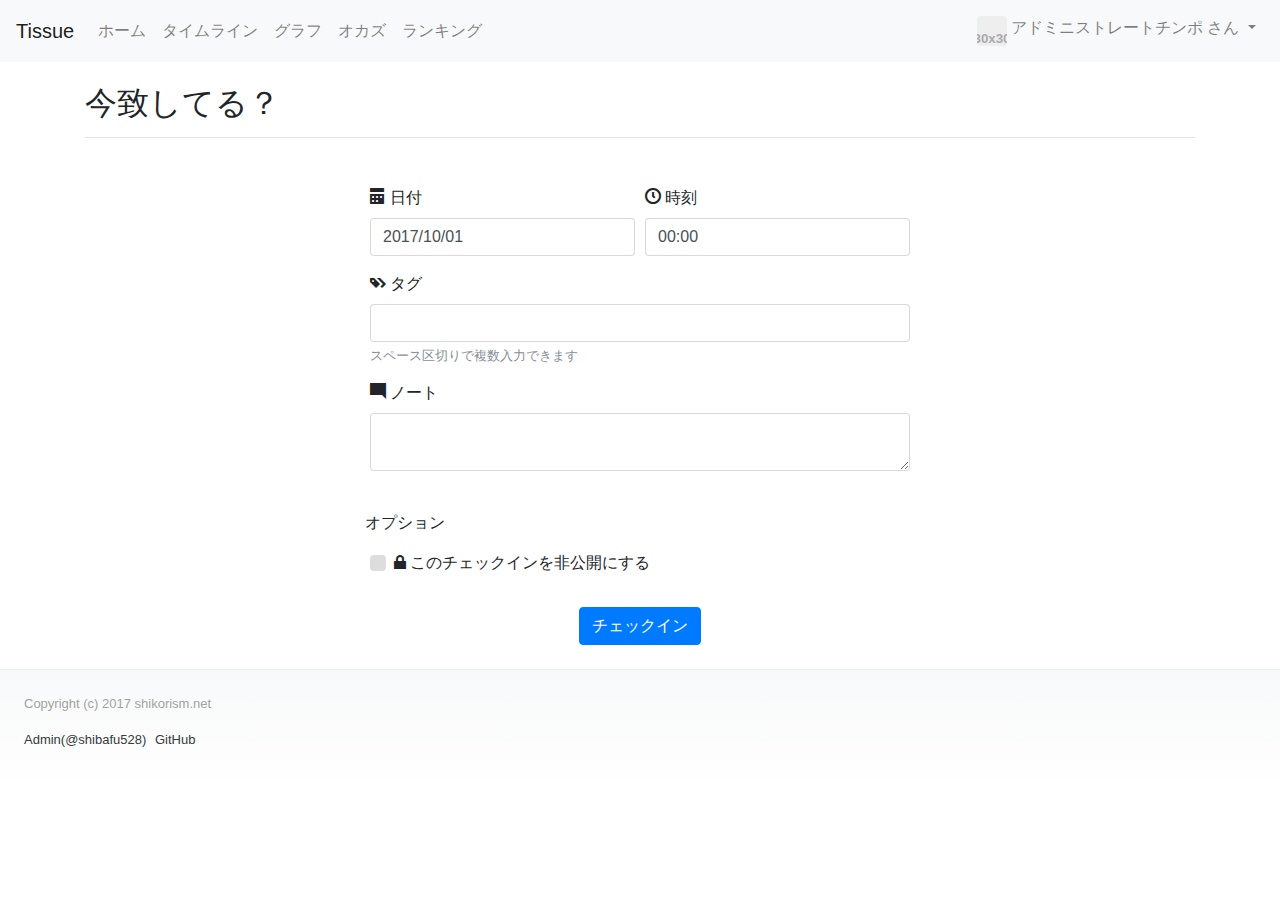
==== checkin.html @ 81356214 "チェックイン画面の追加" ====
<!DOCTYPE html>
<html lang="ja">
<head>
    <meta charset="UTF-8">
    <meta name="viewport" content="width=device-width, initial-scale=1, shrink-to-fit=no">
    <title>Tissue</title>
    <link rel="stylesheet" href="css/bootstrap.min.css">
    <link rel="stylesheet" href="css/open-iconic-bootstrap.min.css">
    <link rel="stylesheet" href="css/tissue.css">
    <script src="js/holder.min.js"></script>
</head>
<body>

<nav class="navbar navbar-expand-lg navbar-light bg-light mb-4">
    <a href="#" class="navbar-brand">Tissue</a>
    <button class="navbar-toggler" type="button" data-toggle="collapse" data-target="#navbarNav" aria-controls="navbarNav" aria-expanded="false" aria-label="Toggle navigation">
        <span class="navbar-toggler-icon"></span>
    </button>
    <div class="collapse navbar-collapse" id="navbarNav">
        <ul class="navbar-nav mr-auto">
            <li class="nav-item">
                <a class="nav-link" href="index.html">ホーム</a>
            </li>
            <li class="nav-item">
                <a class="nav-link" href="profile.html#timeline">タイムライン</a>
            </li>
            <li class="nav-item">
                <a class="nav-link" href="profile.html#stats">グラフ</a>
            </li>
            <li class="nav-item">
                <a class="nav-link" href="profile.html#okazu">オカズ</a>
            </li>
            <li class="nav-item">
                <a class="nav-link" href="#">ランキング</a>
            </li>
        </ul>
        <ul class="navbar-nav">
            <li class="nav-item dropdown">
                <a href="#" class="nav-link dropdown-toggle" id="navbarDropdownMenuLink" data-toggle="dropdown" aria-haspopup="true" aria-expanded="false">
                    <img src="holder.js/30x30" width="30" height="30" class="rounded d-inline-block align-top"> アドミニストレートチンポ さん
                </a>
                <div class="dropdown-menu" aria-labelledby="navbarDropdownMenuLink">
                    <a href="#" class="dropdown-item">設定</a>
                    <a href="#" class="dropdown-item">ログアウト</a>
                </div>
            </li>
        </ul>
        <form class="form-inline">
            <!--<button type="button" class="btn btn-outline-success">チェックイン</button>-->
        </form>
    </div>
</nav>

<div class="container">
    <h2>今致してる？</h2>
    <hr>
    <div class="row justify-content-center mt-5">
        <div class="col-lg-6">
            <form>
                <div class="form-row">
                    <div class="form-group col-sm-6">
                        <label for="date"><span class="oi oi-calendar"></span> 日付</label>
                        <input id="date" type="text" class="form-control" value="2017/10/01">
                    </div>
                    <div class="form-group col-sm-6">
                        <label for="time"><span class="oi oi-clock"></span> 時刻</label>
                        <input id="time" type="text" class="form-control" value="00:00">
                    </div>
                </div>
                <div class="form-row">
                    <div class="form-group col-sm-12">
                        <label for="tags"><span class="oi oi-tags"></span> タグ</label>
                        <input id="tags" type="text" class="form-control">
                        <small class="form-text text-muted">
                            スペース区切りで複数入力できます
                        </small>
                    </div>
                </div>
                <div class="form-row">
                    <div class="form-group col-sm-12">
                        <label for="note"><span class="oi oi-comment-square"></span> ノート</label>
                        <textarea id="note" class="form-control"></textarea>
                    </div>
                </div>
                <div class="form-row mt-4">
                    <p>オプション</p>
                    <div class="form-group col-sm-12">
                        <div class="form-check">
                            <label class="custom-control custom-checkbox">
                                <input type="checkbox" class="custom-control-input">
                                <span class="custom-control-indicator"></span>
                                <span class="custom-control-description">
                                    <span class="oi oi-lock-locked"></span> このチェックインを非公開にする
                                </span>
                            </label>
                        </div>
                    </div>
                </div>

                <div class="text-center">
                    <button class="btn btn-primary">チェックイン</button>
                </div>
            </form>
        </div>
    </div>
</div>

<footer class="tis-footer mt-4">
    <div class="container-fluid p-3 p-md-4">
        <p>Copyright (c) 2017 shikorism.net</p>
        <ul class="list-inline">
            <li class="list-inline-item"><a href="https://github.com/shibafu528" class="text-dark">Admin(@shibafu528)</a></li>
            <li class="list-inline-item"><a href="https://github.com/shikorism/tissue" class="text-dark">GitHub</a></li>
        </ul>
    </div>
</footer>

<script src="https://code.jquery.com/jquery-3.2.1.slim.min.js"
        integrity="sha384-KJ3o2DKtIkvYIK3UENzmM7KCkRr/rE9/Qpg6aAZGJwFDMVNA/GpGFF93hXpG5KkN"
        crossorigin="anonymous"></script>
<script src="https://cdnjs.cloudflare.com/ajax/libs/popper.js/1.11.0/umd/popper.min.js"
        integrity="sha384-b/U6ypiBEHpOf/4+1nzFpr53nxSS+GLCkfwBdFNTxtclqqenISfwAzpKaMNFNmj4"
        crossorigin="anonymous"></script>
<script src="js/bootstrap.min.js"></script>
</body>
</html>
---- css/tissue.css ----
@charset "UTF-8";

.tis-footer {
    color: #a2a2a2;
    font-size: small;
    border-top: 1px solid #eee;
    background: linear-gradient(to bottom, #f8f9fa, #fff)
}

.list-group-item.border-bottom-only {
    border-left: none;
    border-right: none;
    border-radius: 0;
}

.list-group-item.border-bottom-only:first-child {
    border-top: none;
}

.timeline-action-item {
    margin-left: 16px;
}
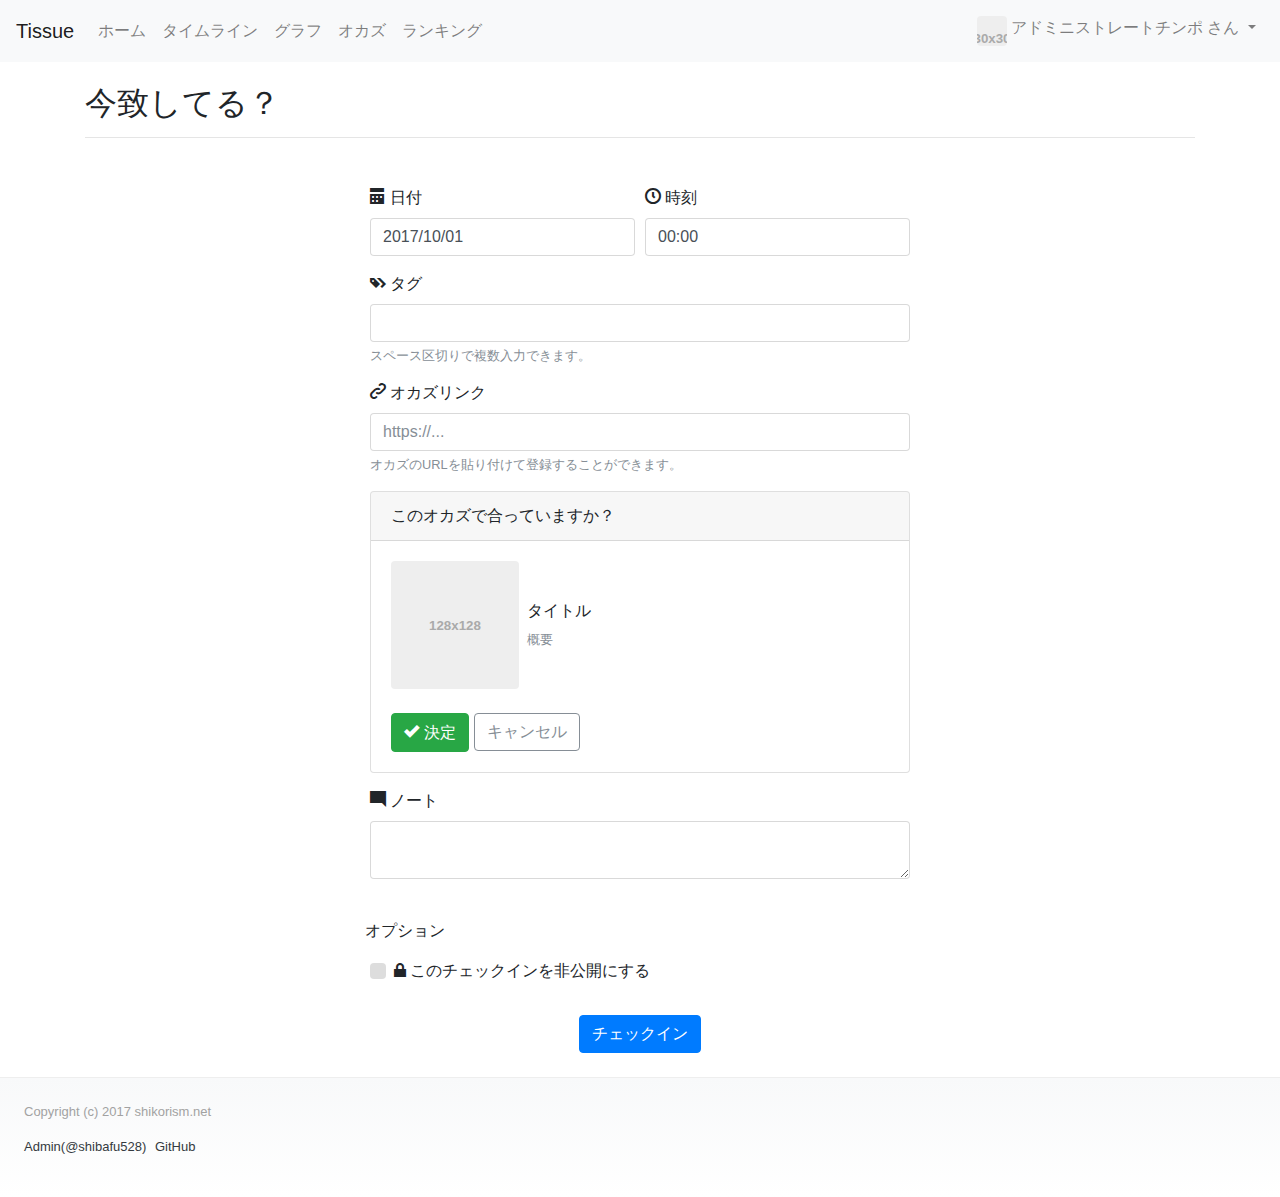
==== commit 8d2af1b6: "オカズリンク欄の追加" ====
--- a/checkin.html
+++ b/checkin.html
@@ -72,8 +72,33 @@
                         <label for="tags"><span class="oi oi-tags"></span> タグ</label>
                         <input id="tags" type="text" class="form-control">
                         <small class="form-text text-muted">
-                            スペース区切りで複数入力できます
+                            スペース区切りで複数入力できます。
                         </small>
+                    </div>
+                </div>
+                <div class="form-row">
+                    <div class="form-group col-sm-12">
+                        <label for="link"><span class="oi oi-link-intact"></span> オカズリンク</label>
+                        <input id="link" type="text" class="form-control" placeholder="https://...">
+                        <small class="form-text text-muted">
+                            オカズのURLを貼り付けて登録することができます。
+                        </small>
+                    </div>
+                    <div class="form-group col-sm-12">
+                        <div class="card">
+                            <div class="card-header">このオカズで合っていますか？</div>
+                            <div class="card-body">
+                                <div class="d-flex mb-4">
+                                    <img src="holder.js/128x128" alt="" class="rounded">
+                                    <div class="align-self-center ml-2 mr-auto">
+                                        <p class="mb-1">タイトル</p>
+                                        <small class="text-muted">概要</small>
+                                    </div>
+                                </div>
+                                <a href="#" class="btn btn-success"><span class="oi oi-check"></span> 決定</a>
+                                <a href="#" class="btn btn-outline-secondary">キャンセル</a>
+                            </div>
+                        </div>
                     </div>
                 </div>
                 <div class="form-row">
